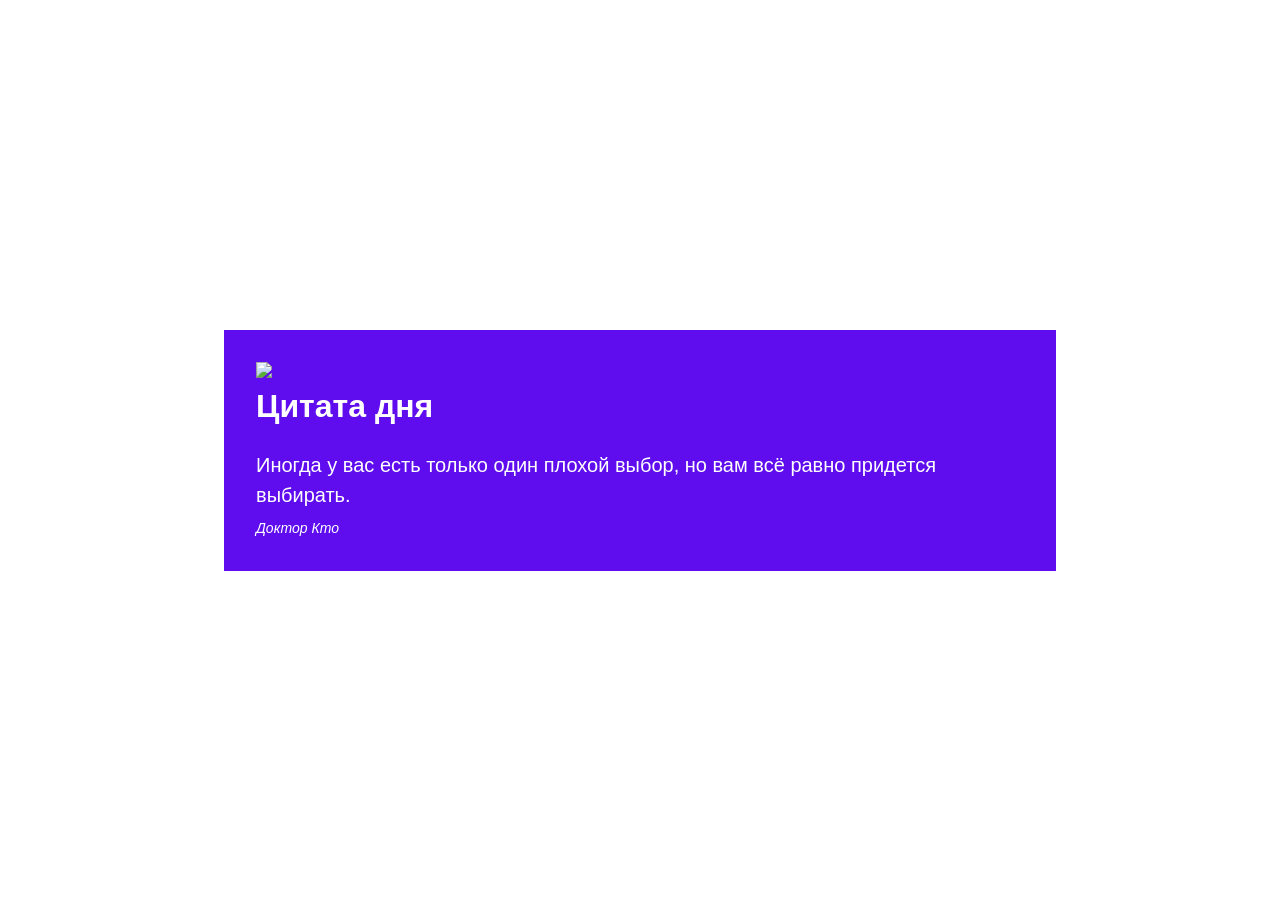
==== index.html @ b4b3b2c7 "Add files via upload" ====
<!DOCTYPE html>
<html lang="ru">
  <head>
    <meta charset="UTF-8" />
    <meta name="viewport" content="width=device-width, initial-scale=1.0" />
    <title>Проценты с изображениями и отступами</title>
    <link
      rel="stylesheet"
      href="https://code.s3.yandex.net/web-code/fonts/fonts.css"
    />
    <link rel="stylesheet" href="./styles/style.css" />
  </head>
  <body>
    <article class="article">
      <img
        class="article__image"
        src="./images/who.jpg"
        atl="Портрет Питера Капальди в роли Доктора Кто"
      />
      <blockquote class="quote">
        <h2 class="quote__title">Цитата дня</h2>
        <p class="quote__text">
          Иногда у вас есть только один плохой выбор, но вам всё равно придется
          выбирать.
        </p>
        <cite class="quote__author">Доктор Кто</cite>
      </blockquote>
    </article>
  </body>
</html>
---- styles/style.css ----
html {
  block-size: 100%;
}

body {
  display: flex;
  justify-content: center;
  align-items: center;
  min-inline-size: 360px;
  min-block-size: 100%;
  margin: 0;
  color: #fff;
  font-family: 'Open Sans', sans-serif;
  background-image: url(https://code.s3.yandex.net/web-code/images/dotted-l.svg);
}

h1,
h2,
h3,
p {
  margin: 0;
  padding: 0;
}

.article {
  inline-size: 60%;
  margin: auto;
  padding: 2em;
  background-color: #5f0dee;
}

.article__image {
  inline-size: 260px;
  border-radius: 0;
}

.quote {
  margin: 0;
}

.quote__title {
  margin-block-end: 20px;
  font-size: 32px;
  line-height: 48px;
}

.quote__text {
  margin-block-end: 8px;
  font-size: 20px;
  line-height: 30px;
}

.quote__author {
  font-size: 14px;
  line-height: 21px;
}

@media (width <= 768px) {
  .article {
    inline-size: 100%;
  }
}
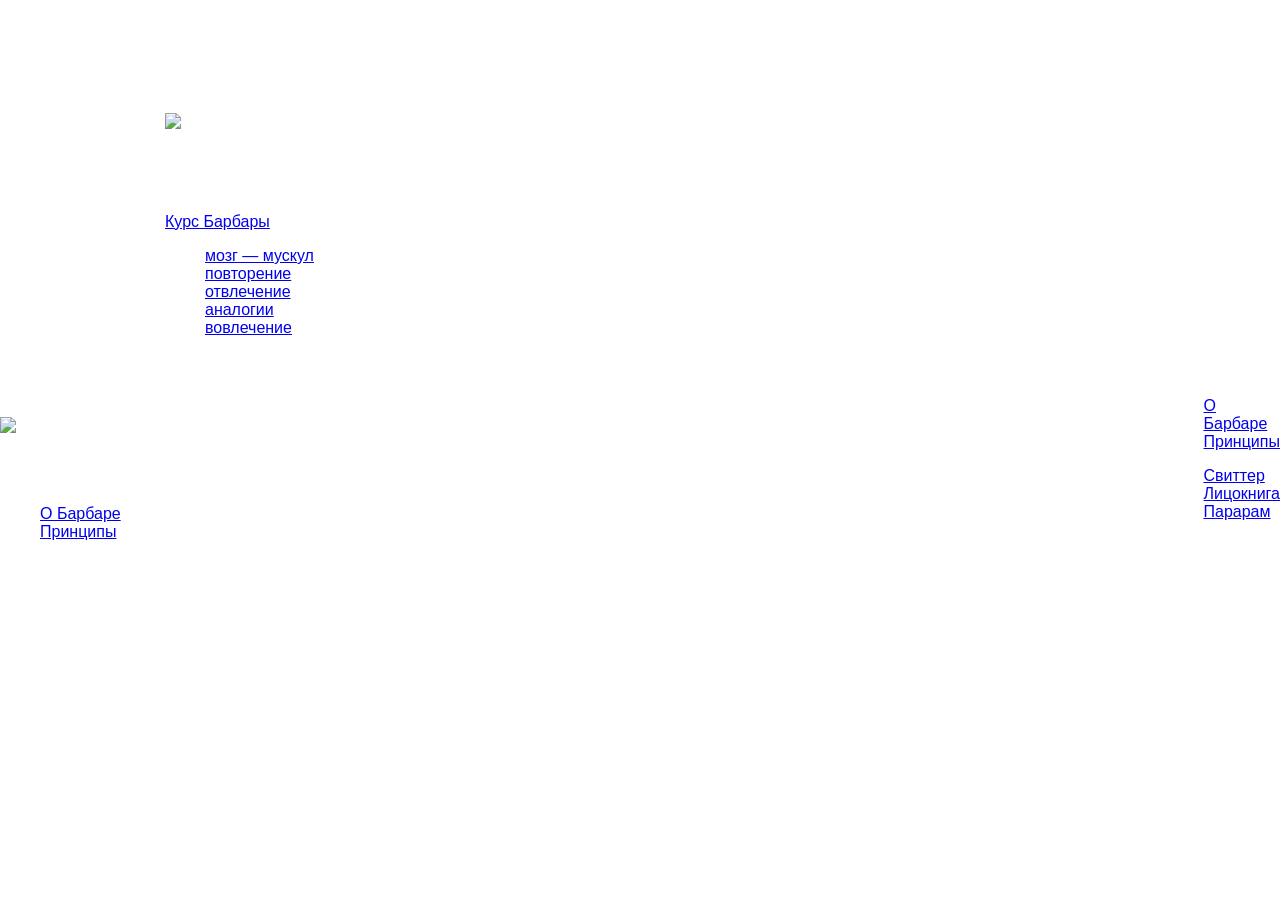
==== commit 785fceac: "Update index.html" ====
--- a/index.html
+++ b/index.html
@@ -3,7 +3,7 @@
   <head>
     <meta charset="UTF-8" />
     <meta name="viewport" content="width=device-width, initial-scale=1.0" />
-    <title>Проценты с изображениями и отступами</title>
+    <title>CSS-переменные</title>
     <link
       rel="stylesheet"
       href="https://code.s3.yandex.net/web-code/fonts/fonts.css"
@@ -11,20 +11,139 @@
     <link rel="stylesheet" href="./styles/style.css" />
   </head>
   <body>
-    <article class="article">
+    <header class="header grid-container">
+      <h1 class="header__slogan grid-item">научиться учиться</h1>
       <img
-        class="article__image"
-        src="./images/who.jpg"
-        atl="Портрет Питера Капальди в роли Доктора Кто"
+        src="./svg/logo.svg"
+        alt="Логотип, схематичное изображение робота читающего книгу"
+        class="header__logo grid-item"
       />
-      <blockquote class="quote">
-        <h2 class="quote__title">Цитата дня</h2>
-        <p class="quote__text">
-          Иногда у вас есть только один плохой выбор, но вам всё равно придется
-          выбирать.
-        </p>
-        <cite class="quote__author">Доктор Кто</cite>
-      </blockquote>
-    </article>
+      <nav class="menu grid-item">
+        <ul class="menu__list">
+          <li><a href="#hero" class="menu__link">О Барбаре</a></li>
+          <li><a href="#principles" class="menu__link">Принципы</a></li>
+        </ul>
+      </nav>
+    </header>
+    <main class="main">
+      <section id="hero" class="hero grid-container">
+        <img
+          src="./images/oakley.jpg"
+          alt="Фото Барбары Окли во время лекции"
+          class="hero__banner grid-item"
+        />
+        <div class="hero__spoiler grid-item">
+          <h2>Барбара Окли</h2>
+          <p>
+            Барбара Окли — профессор инженерии, автор научно-популярной
+            литературы и создатель массовых открытых онлайн-курсов. Заработала
+            свою репутаций образовательного инноватора благодаря сильному
+            акценту на принципы и подходы к обучению, которые в значительной
+            степени базируются на нейронауке и психологии.
+          </p>
+          <a
+            href="https://www.coursera.org/learn/learning-how-to-learn"
+            target="_blank"
+            class="button hero__link"
+            >Курс Барбары</a
+          >
+        </div>
+      </section>
+      <section class="content grid-container">
+        <aside class="navigation grid-item">
+          <nav class="navigation__menu">
+            <ul class="navigation__list grid-container">
+              <li>
+                <a href="#brain" class="button navigation__link grid-item"
+                  >мозг&nbsp;—&nbsp;мускул</a
+                >
+              </li>
+              <li>
+                <a href="#repeat" class="button navigation__link grid-item"
+                  >повторение</a
+                >
+              </li>
+              <li>
+                <a href="#abstraction" class="button navigation__link grid-item"
+                  >отвлечение</a
+                >
+              </li>
+              <li>
+                <a href="#analogue" class="button navigation__link grid-item"
+                  >аналогии</a
+                >
+              </li>
+              <li>
+                <a href="#inclusion" class="button navigation__link grid-item"
+                  >вовлечение</a
+                >
+              </li>
+            </ul>
+          </nav>
+        </aside>
+        <div id="principles" class="text grid-item">
+          <h3 id="brain">Принцип «мозг — мускул»</h3>
+          <p>
+            Окли включает в свое образовательное мышление идею «мозг — это
+            мускул», подразумевающий, что также, как и мускулы тела нуждаются в
+            регулярном тренировках с постепенныным увеличением нагрузки для
+            развития и укрепления, так и мозг требует регулярной «физической»
+            нагрузки в форме умственной деятельности и интеллектуальных вызовов.
+          </p>
+          <h3 id="repeat">Принцип важности повторения</h3>
+          <p>
+            Окли подчеркивает важность повторения в процессе обучения. Она
+            отмечает, что нейроны в мозге формируют новые связи в процессе
+            обучения новому материалу, но чтобы эти связи были устойчивыми,
+            нужно постоянно "прокачивать" их, повторно проходя материал. Это
+            принцип применяется в практике через регулярный обзор и повторение
+            учебных материалов.
+          </p>
+          <h3 id="abstraction">Принцип отвлечения</h3>
+          <p>
+            Окли утверждает, что перерывы в обучении также важны, как и само
+            обучение. Она представляет модель обучения, которая включает в себя
+            периоды активного обучения, чередующиеся с временем для отдыха и
+            "переваривания" новой информации. Этот подход поддерживается
+            исследованиями, показывающими, что встроенные перерывы в процессе
+            обучения могут улучшить долгосрочное запоминание информации.
+          </p>
+          <h3 id="analogue">Принцип использования аналогий и метафор</h3>
+          <p>
+            Окли использует аналогии и метафоры, чтобы помочь учащимся понять
+            сложные понятия или идеи. Она утверждает, что эта тактика подключает
+            уже существующие знания учащегося и использует их как "мост" для
+            понимания нового материала.
+          </p>
+          <h3 id="inclusion">Принцип активного вовлечения</h3>
+          <p>
+            Окли выступает за активное вовлечение учеников в процесс обучения.
+            Вместо пассивного приема информации она рекомендует использовать
+            методы активного обучения, такие как самостоятельное решение
+            проблем, участие в обсуждениях, проведение исследований и т.д.
+          </p>
+          <p>
+            Принципы обучения Барбары Окли отражают уважение к нейронаукам и
+            психологии обучения. Она акцентирует внимание на том, что обучение —
+            это не только процесс усвоения новой информации, но и процесс
+            активного взаимодействия мозга с этой информацией.
+          </p>
+        </div>
+      </section>
+    </main>
+    <footer class="footer grid-container">
+      <p class="footer__copyright grid-item">VЁRSTKA</p>
+      <nav class="footer__menu grid-item">
+        <ul class="footer__list">
+          <li><a href="#hero" class="footer__link">О Барбаре</a></li>
+          <li><a href="#principles" class="footer__link">Принципы</a></li>
+        </ul>
+      </nav>
+      <ul class="footer__social grid-item">
+        <li><a href="#" class="footer__link">Свиттер</a></li>
+        <li><a href="#" class="footer__link">Лицокнига</a></li>
+        <li><a href="#" class="footer__link">Парарам</a></li>
+      </ul>
+    </footer>
   </body>
 </html>
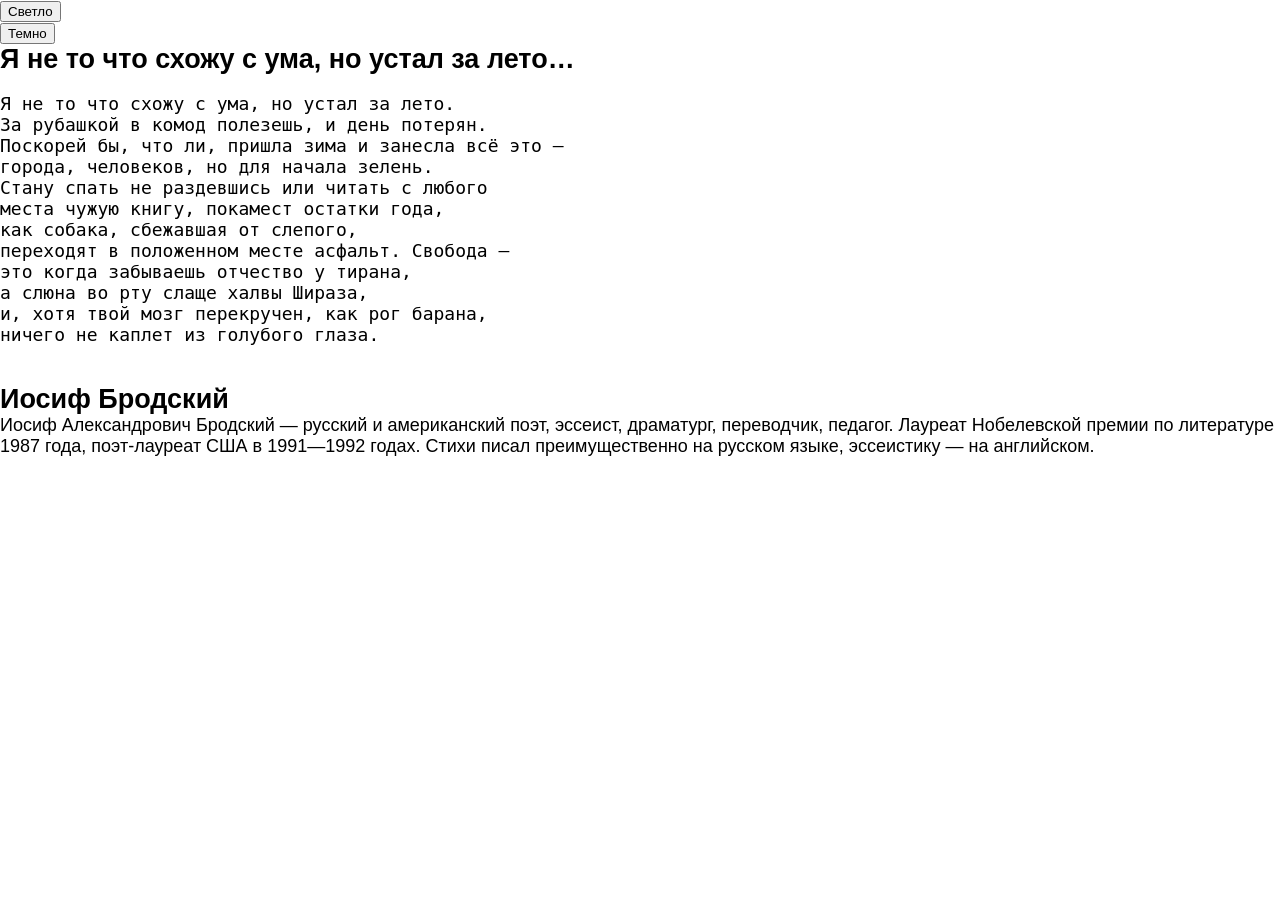
==== commit fba33ae3: "Update index.html" ====
--- a/index.html
+++ b/index.html
@@ -3,147 +3,56 @@
   <head>
     <meta charset="UTF-8" />
     <meta name="viewport" content="width=device-width, initial-scale=1.0" />
-    <title>CSS-переменные</title>
+    <title>Тёмная тема на CSS-переменных</title>
     <link
       rel="stylesheet"
       href="https://code.s3.yandex.net/web-code/fonts/fonts.css"
     />
+    <link rel="stylesheet" href="./styles/variables.css" />
     <link rel="stylesheet" href="./styles/style.css" />
+    <link rel="stylesheet" href="./styles/theme-dark.css" />
+    <script src="./scripts/theme.js"></script>
   </head>
   <body>
-    <header class="header grid-container">
-      <h1 class="header__slogan grid-item">научиться учиться</h1>
-      <img
-        src="./svg/logo.svg"
-        alt="Логотип, схематичное изображение робота читающего книгу"
-        class="header__logo grid-item"
-      />
-      <nav class="menu grid-item">
-        <ul class="menu__list">
-          <li><a href="#hero" class="menu__link">О Барбаре</a></li>
-          <li><a href="#principles" class="menu__link">Принципы</a></li>
-        </ul>
-      </nav>
-    </header>
-    <main class="main">
-      <section id="hero" class="hero grid-container">
-        <img
-          src="./images/oakley.jpg"
-          alt="Фото Барбары Окли во время лекции"
-          class="hero__banner grid-item"
-        />
-        <div class="hero__spoiler grid-item">
-          <h2>Барбара Окли</h2>
-          <p>
-            Барбара Окли — профессор инженерии, автор научно-популярной
-            литературы и создатель массовых открытых онлайн-курсов. Заработала
-            свою репутаций образовательного инноватора благодаря сильному
-            акценту на принципы и подходы к обучению, которые в значительной
-            степени базируются на нейронауке и психологии.
-          </p>
-          <a
-            href="https://www.coursera.org/learn/learning-how-to-learn"
-            target="_blank"
-            class="button hero__link"
-            >Курс Барбары</a
-          >
-        </div>
-      </section>
-      <section class="content grid-container">
-        <aside class="navigation grid-item">
-          <nav class="navigation__menu">
-            <ul class="navigation__list grid-container">
-              <li>
-                <a href="#brain" class="button navigation__link grid-item"
-                  >мозг&nbsp;—&nbsp;мускул</a
-                >
-              </li>
-              <li>
-                <a href="#repeat" class="button navigation__link grid-item"
-                  >повторение</a
-                >
-              </li>
-              <li>
-                <a href="#abstraction" class="button navigation__link grid-item"
-                  >отвлечение</a
-                >
-              </li>
-              <li>
-                <a href="#analogue" class="button navigation__link grid-item"
-                  >аналогии</a
-                >
-              </li>
-              <li>
-                <a href="#inclusion" class="button navigation__link grid-item"
-                  >вовлечение</a
-                >
-              </li>
-            </ul>
-          </nav>
-        </aside>
-        <div id="principles" class="text grid-item">
-          <h3 id="brain">Принцип «мозг — мускул»</h3>
-          <p>
-            Окли включает в свое образовательное мышление идею «мозг — это
-            мускул», подразумевающий, что также, как и мускулы тела нуждаются в
-            регулярном тренировках с постепенныным увеличением нагрузки для
-            развития и укрепления, так и мозг требует регулярной «физической»
-            нагрузки в форме умственной деятельности и интеллектуальных вызовов.
-          </p>
-          <h3 id="repeat">Принцип важности повторения</h3>
-          <p>
-            Окли подчеркивает важность повторения в процессе обучения. Она
-            отмечает, что нейроны в мозге формируют новые связи в процессе
-            обучения новому материалу, но чтобы эти связи были устойчивыми,
-            нужно постоянно "прокачивать" их, повторно проходя материал. Это
-            принцип применяется в практике через регулярный обзор и повторение
-            учебных материалов.
-          </p>
-          <h3 id="abstraction">Принцип отвлечения</h3>
-          <p>
-            Окли утверждает, что перерывы в обучении также важны, как и само
-            обучение. Она представляет модель обучения, которая включает в себя
-            периоды активного обучения, чередующиеся с временем для отдыха и
-            "переваривания" новой информации. Этот подход поддерживается
-            исследованиями, показывающими, что встроенные перерывы в процессе
-            обучения могут улучшить долгосрочное запоминание информации.
-          </p>
-          <h3 id="analogue">Принцип использования аналогий и метафор</h3>
-          <p>
-            Окли использует аналогии и метафоры, чтобы помочь учащимся понять
-            сложные понятия или идеи. Она утверждает, что эта тактика подключает
-            уже существующие знания учащегося и использует их как "мост" для
-            понимания нового материала.
-          </p>
-          <h3 id="inclusion">Принцип активного вовлечения</h3>
-          <p>
-            Окли выступает за активное вовлечение учеников в процесс обучения.
-            Вместо пассивного приема информации она рекомендует использовать
-            методы активного обучения, такие как самостоятельное решение
-            проблем, участие в обсуждениях, проведение исследований и т.д.
-          </p>
-          <p>
-            Принципы обучения Барбары Окли отражают уважение к нейронаукам и
-            психологии обучения. Она акцентирует внимание на том, что обучение —
-            это не только процесс усвоения новой информации, но и процесс
-            активного взаимодействия мозга с этой информацией.
-          </p>
-        </div>
-      </section>
-    </main>
-    <footer class="footer grid-container">
-      <p class="footer__copyright grid-item">VЁRSTKA</p>
-      <nav class="footer__menu grid-item">
-        <ul class="footer__list">
-          <li><a href="#hero" class="footer__link">О Барбаре</a></li>
-          <li><a href="#principles" class="footer__link">Принципы</a></li>
-        </ul>
-      </nav>
-      <ul class="footer__social grid-item">
-        <li><a href="#" class="footer__link">Свиттер</a></li>
-        <li><a href="#" class="footer__link">Лицокнига</a></li>
-        <li><a href="#" class="footer__link">Парарам</a></li>
+    <nav class="theme-controller">
+      <ul class="theme-controller__list">
+        <li>
+          <button class="theme-button theme-button_theme_light">Светло</button>
+        </li>
+        <li>
+          <button class="theme-button theme-button_theme_dark">Темно</button>
+        </li>
       </ul>
-    </footer>
+    </nav>
+    <article class="article">
+      <h2 class="article__title">Я не то что схожу с ума, но устал за лето…</h2>
+      <pre>
+Я не то что схожу с ума, но устал за лето.
+За рубашкой в комод полезешь, и день потерян.
+Поскорей бы, что ли, пришла зима и занесла всё это —
+города, человеков, но для начала зелень.
+Стану спать не раздевшись или читать с любого
+места чужую книгу, покамест остатки года,
+как собака, сбежавшая от слепого,
+переходят в положенном месте асфальт. Свобода —
+это когда забываешь отчество у тирана,
+а слюна во рту слаще халвы Шираза,
+и, хотя твой мозг перекручен, как рог барана,
+ничего не каплет из голубого глаза.
+    </pre
+      >
+    </article>
+    <article class="author-card">
+      <img src="./images/brodsky.jpg" alt="" class="author-card__image" />
+      <div class="author-card__description">
+        <h2 class="author-card__title">Иосиф Бродский</h2>
+        <p class="author-card__text">
+          Иосиф Александрович Бродский — русский и американский поэт, эссеист,
+          драматург, переводчик, педагог. Лауреат Нобелевской премии по
+          литературе 1987 года, поэт-лауреат США в 1991—1992 годах. Стихи писал
+          преимущественно на русском языке, эссеистику — на английском.
+        </p>
+      </div>
+    </article>
   </body>
 </html>
--- a/styles/style.css
+++ b/styles/style.css
@@ -1,62 +1,216 @@
+:root {
+  --column-count: 12;
+  --column-size: 1fr;
+  --item-span: 1;
+}
+
 html {
-  block-size: 100%;
+  scroll-behavior: smooth;
+}
+
+*,
+*::before,
+*::after {
+  box-sizing: border-box;
 }
 
 body {
-  display: flex;
-  justify-content: center;
-  align-items: center;
-  min-inline-size: 360px;
-  min-block-size: 100%;
+  min-inline-size: 1000px;
+  min-block-size: 100dvb;
   margin: 0;
-  color: #fff;
   font-family: 'Open Sans', sans-serif;
-  background-image: url(https://code.s3.yandex.net/web-code/images/dotted-l.svg);
+  font-size: 18px;
 }
 
 h1,
 h2,
 h3,
-p {
+p,
+ul,
+li {
   margin: 0;
   padding: 0;
 }
 
-.article {
-  inline-size: 60%;
-  margin: auto;
-  padding: 2em;
+a {
+  color: inherit;
+  text-decoration: none;
+}
+
+img {
+  display: block;
+  max-inline-size: 100%;
+}
+
+a:hover {
+  text-decoration: underline;
+}
+
+ul {
+  list-style: none;
+}
+
+.grid-container {
+  display: grid;
+  grid-template-columns: repeat(var(--column-count), var(--column-size));
+}
+
+.grid-item {
+  grid-column: span var(--item-span);
+}
+
+.header {
+  align-items: center;
+  padding: 20px;
+  color: #fff;
   background-color: #5f0dee;
 }
 
-.article__image {
-  inline-size: 260px;
-  border-radius: 0;
-}
-
-.quote {
-  margin: 0;
-}
-
-.quote__title {
-  margin-block-end: 20px;
-  font-size: 32px;
-  line-height: 48px;
-}
-
-.quote__text {
-  margin-block-end: 8px;
-  font-size: 20px;
-  line-height: 30px;
-}
-
-.quote__author {
+.header__slogan {
+  --item-span: 5;
+  font-weight: bold;
+  font-size: 18px;
+}
+
+.header__logo {
+  --item-span: 2;
+  justify-self: center;
+  inline-size: 25%;
+  object-fit: cover;
+}
+
+.menu {
+  --item-span: 5;
+  justify-self: end;
+}
+
+.menu__list {
+  display: flex;
+  gap: 20px;
+  list-style: none;
+}
+
+.hero {
+  background-color: #ffc802;
+  aspect-ratio: 16 / 7;
+}
+
+.hero__banner {
+  --item-span: 8;
+  inline-size: 100%;
+  block-size: 100%;
+  object-fit: cover;
+  object-position: center;
+}
+
+.hero__spoiler {
+  --item-span: 4;
+  padding: 20px;
+}
+
+.hero__spoiler h2 {
+  margin-block-end: 1em;
+  font-weight: 800;
+  font-size: 38px;
+  text-transform: uppercase;
+}
+
+.hero__spoiler p {
+  margin-block-end: 1.5em;
+}
+
+.button {
+  display: block;
+  inline-size: fit-content;
+  border: 1px solid #000;
+  padding-inline: 65px;
+  padding-block: 10px;
+  color: #fff;
+  font-family: inherit;
+  font-weight: 800;
+  font-size: inherit;
+  text-transform: uppercase;
+  background-color: #5f0dee;
+}
+
+.button:hover {
+  box-shadow: inset 0 0 0 100px rgb(0 0 0 / 0.15);
+  text-decoration: none;
+  cursor: pointer;
+}
+
+.content {
+  min-block-size: 800px;
+  background-color: #ffc802;
+}
+
+.navigation {
+  --item-span: 3;
+  padding: 10px;
+}
+
+.navigation__menu {
+  position: sticky;
+  inset-block-start: 0;
+  inset-inline-end: 0;
+}
+
+.navigation__list {
+  --column-count: auto-fit;
+  --column-size: minmax(150px, 1fr);
+  gap: 5px;
+}
+
+.navigation__link {
+  inline-size: 100%;
+  padding-inline: 1em;
+  padding-block: 0.5em;
   font-size: 14px;
-  line-height: 21px;
-}
-
-@media (width <= 768px) {
-  .article {
-    inline-size: 100%;
-  }
-}
+  text-align: center;
+}
+
+.text {
+  --item-span: 9;
+  padding: 20px;
+  background-color: #fff;
+}
+
+.text h3 {
+  margin-block-start: 1em;
+  font-size: 31px;
+  text-transform: uppercase;
+}
+
+.text h3:first-of-type {
+  margin-block-start: 0;
+}
+
+.text p:not(:last-child) {
+  margin-block-end: 1em;
+}
+
+.footer {
+  align-items: center;
+  min-block-size: 80px;
+  padding: 20px;
+  color: #fff;
+  background-color: #5f0dee;
+}
+
+.footer ul {
+  display: flex;
+  gap: 20px;
+}
+
+.footer__copyright {
+  --item-span: 3;
+}
+
+.footer__menu {
+  --item-span: 5;
+}
+
+.footer__social {
+  --item-span: 4;
+  justify-self: end;
+}
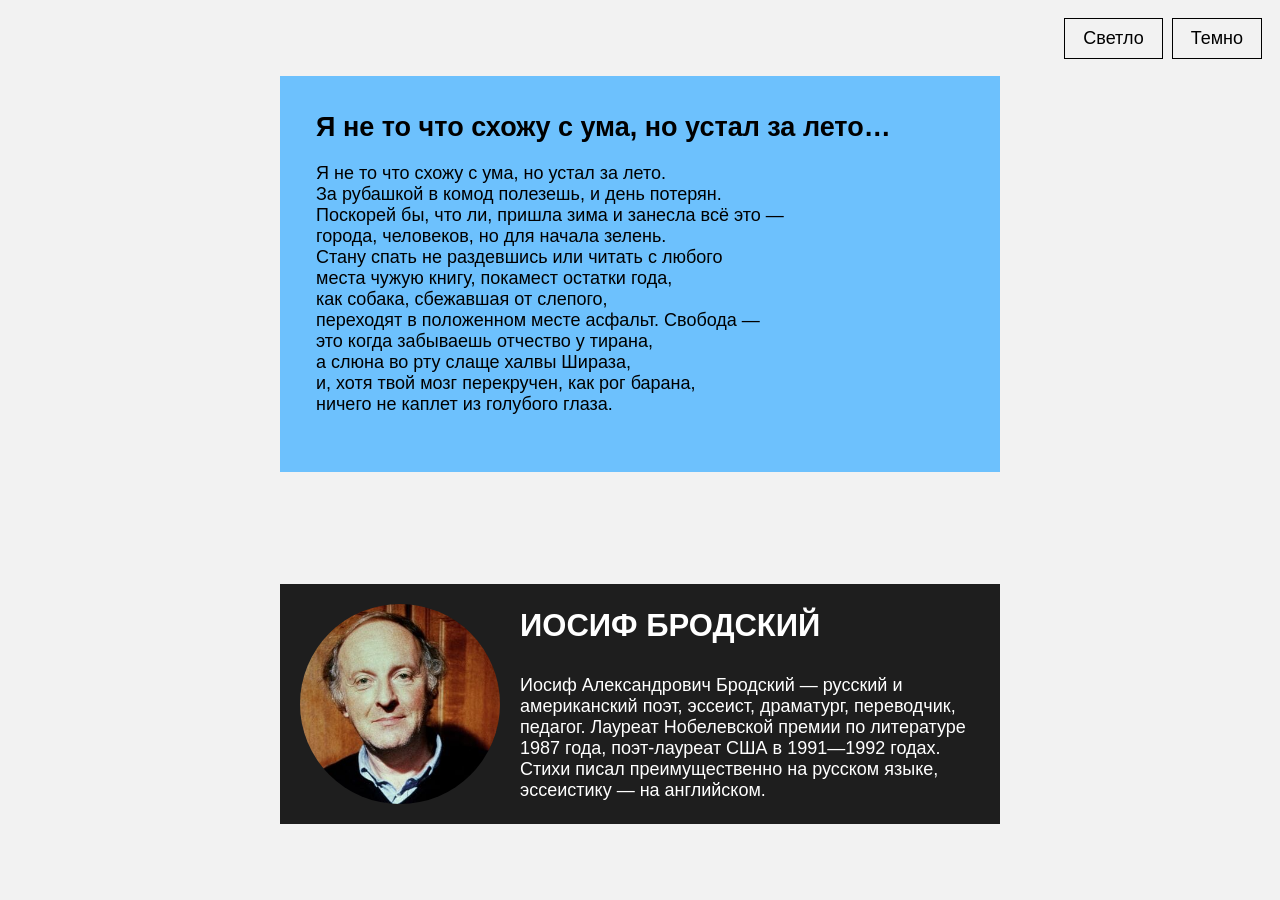
==== commit 0b709d53: "Add files via upload" ====
--- a/index.html
+++ b/index.html
@@ -55,4 +55,4 @@
       </div>
     </article>
   </body>
-</html>
+</html>
--- a/styles/variables.css
+++ b/styles/variables.css
@@ -0,0 +1,11 @@
+:root {
+  --main-font-family: 'Open Sans';
+  --main-text-size: clamp(0.875rem, 0.7679rem + 0.4762vw, 1.125rem);
+  --bg-color: #f2f2f2;
+  --text-color: #000;
+  --article-bg-color: #6dc1fd;
+  --author-bg-color: #1e1e1e;
+  --author-text-color: #fff;
+  --h2-font-size: clamp(1.875rem, 1.6607rem + 0.9524vw, 2.375rem);
+  --h3-font-size: clamp(1.5rem, 1.3125rem + 0.8333vw, 1.9375rem);
+}
--- a/styles/style.css
+++ b/styles/style.css
@@ -1,13 +1,3 @@
-:root {
-  --column-count: 12;
-  --column-size: 1fr;
-  --item-span: 1;
-}
-
-html {
-  scroll-behavior: smooth;
-}
-
 *,
 *::before,
 *::after {
@@ -15,202 +5,110 @@
 }
 
 body {
-  min-inline-size: 1000px;
+  display: grid;
+  gap: 40px;
   min-block-size: 100dvb;
   margin: 0;
-  font-family: 'Open Sans', sans-serif;
-  font-size: 18px;
+  padding: 40px;
+  color: var(--text-color);
+  font-family: var(--main-font-family), sans-serif;
+  font-size: var(--main-text-size, 18px);
+  background-color: var(--bg-color);
 }
 
 h1,
 h2,
 h3,
 p,
-ul,
-li {
+pre {
   margin: 0;
   padding: 0;
 }
 
-a {
-  color: inherit;
-  text-decoration: none;
+pre {
+  font-family: inherit;
+  font-size: inherit;
 }
 
-img {
-  display: block;
-  max-inline-size: 100%;
+.theme-controller {
+  position: fixed;
+  inset-block-start: 1em;
+  inset-inline-end: 1em;
 }
 
-a:hover {
-  text-decoration: underline;
-}
-
-ul {
+.theme-controller__list {
+  display: flex;
+  gap: 0.5em;
+  margin: 0;
+  padding: 0;
   list-style: none;
 }
 
-.grid-container {
-  display: grid;
-  grid-template-columns: repeat(var(--column-count), var(--column-size));
+.theme-button {
+  border: 1px solid currentColor;
+  padding: 0.5em 1em;
+  color: currentColor;
+  font-family: inherit;
+  font-size: inherit;
+  background-color: var(--bg-color);
+  cursor: pointer;
 }
 
-.grid-item {
-  grid-column: span var(--item-span);
+.theme-button:hover {
+  color: var(--bg-color);
+  background-color: var(--text-color);
 }
 
-.header {
-  align-items: center;
-  padding: 20px;
-  color: #fff;
-  background-color: #5f0dee;
+.theme-button:disabled {
+  opacity: 0.5;
+  pointer-events: none;
 }
 
-.header__slogan {
-  --item-span: 5;
-  font-weight: bold;
-  font-size: 18px;
+.article {
+  inline-size: 60%;
+  margin: auto;
+  padding: 2em;
+  background-color: var(--article-bg-color);
 }
 
-.header__logo {
-  --item-span: 2;
-  justify-self: center;
-  inline-size: 25%;
-  object-fit: cover;
+.article__title {
+  margin-block-end: 20px;
 }
 
-.menu {
-  --item-span: 5;
-  justify-self: end;
+.author-card {
+  display: flex;
+  flex-wrap: wrap;
+  align-items: center;
+  gap: 20px;
+  inline-size: 60%;
+  margin: auto;
+  padding: 20px;
+  color: var(--author-text-color);
+  background-color: var(--author-bg-color);
 }
 
-.menu__list {
-  display: flex;
-  gap: 20px;
-  list-style: none;
-}
-
-.hero {
-  background-color: #ffc802;
-  aspect-ratio: 16 / 7;
-}
-
-.hero__banner {
-  --item-span: 8;
-  inline-size: 100%;
-  block-size: 100%;
+.author-card__image {
+  inline-size: 200px;
+  block-size: 200px;
+  border-radius: 50%;
   object-fit: cover;
   object-position: center;
 }
 
-.hero__spoiler {
-  --item-span: 4;
-  padding: 20px;
+.author-card__description {
+  flex-grow: 1;
+  flex-basis: 400px;
 }
 
-.hero__spoiler h2 {
-  margin-block-end: 1em;
-  font-weight: 800;
-  font-size: 38px;
-  text-transform: uppercase;
-}
-
-.hero__spoiler p {
-  margin-block-end: 1.5em;
-}
-
-.button {
-  display: block;
-  inline-size: fit-content;
-  border: 1px solid #000;
-  padding-inline: 65px;
-  padding-block: 10px;
-  color: #fff;
-  font-family: inherit;
-  font-weight: 800;
-  font-size: inherit;
-  text-transform: uppercase;
-  background-color: #5f0dee;
-}
-
-.button:hover {
-  box-shadow: inset 0 0 0 100px rgb(0 0 0 / 0.15);
-  text-decoration: none;
-  cursor: pointer;
-}
-
-.content {
-  min-block-size: 800px;
-  background-color: #ffc802;
-}
-
-.navigation {
-  --item-span: 3;
-  padding: 10px;
-}
-
-.navigation__menu {
-  position: sticky;
-  inset-block-start: 0;
-  inset-inline-end: 0;
-}
-
-.navigation__list {
-  --column-count: auto-fit;
-  --column-size: minmax(150px, 1fr);
-  gap: 5px;
-}
-
-.navigation__link {
-  inline-size: 100%;
-  padding-inline: 1em;
-  padding-block: 0.5em;
-  font-size: 14px;
-  text-align: center;
-}
-
-.text {
-  --item-span: 9;
-  padding: 20px;
-  background-color: #fff;
-}
-
-.text h3 {
-  margin-block-start: 1em;
+.author-card__title {
+  margin-block-end: 31px;
   font-size: 31px;
   text-transform: uppercase;
 }
 
-.text h3:first-of-type {
-  margin-block-start: 0;
-}
-
-.text p:not(:last-child) {
-  margin-block-end: 1em;
-}
-
-.footer {
-  align-items: center;
-  min-block-size: 80px;
-  padding: 20px;
-  color: #fff;
-  background-color: #5f0dee;
-}
-
-.footer ul {
-  display: flex;
-  gap: 20px;
-}
-
-.footer__copyright {
-  --item-span: 3;
-}
-
-.footer__menu {
-  --item-span: 5;
-}
-
-.footer__social {
-  --item-span: 4;
-  justify-self: end;
-}
+@media (width <= 768px) {
+  .article,
+  .author-card {
+    inline-size: 95%;
+  }
+}
--- a/styles/theme-dark.css
+++ b/styles/theme-dark.css
@@ -0,0 +1 @@
+/* Переопределите переменные для тёмной темы */
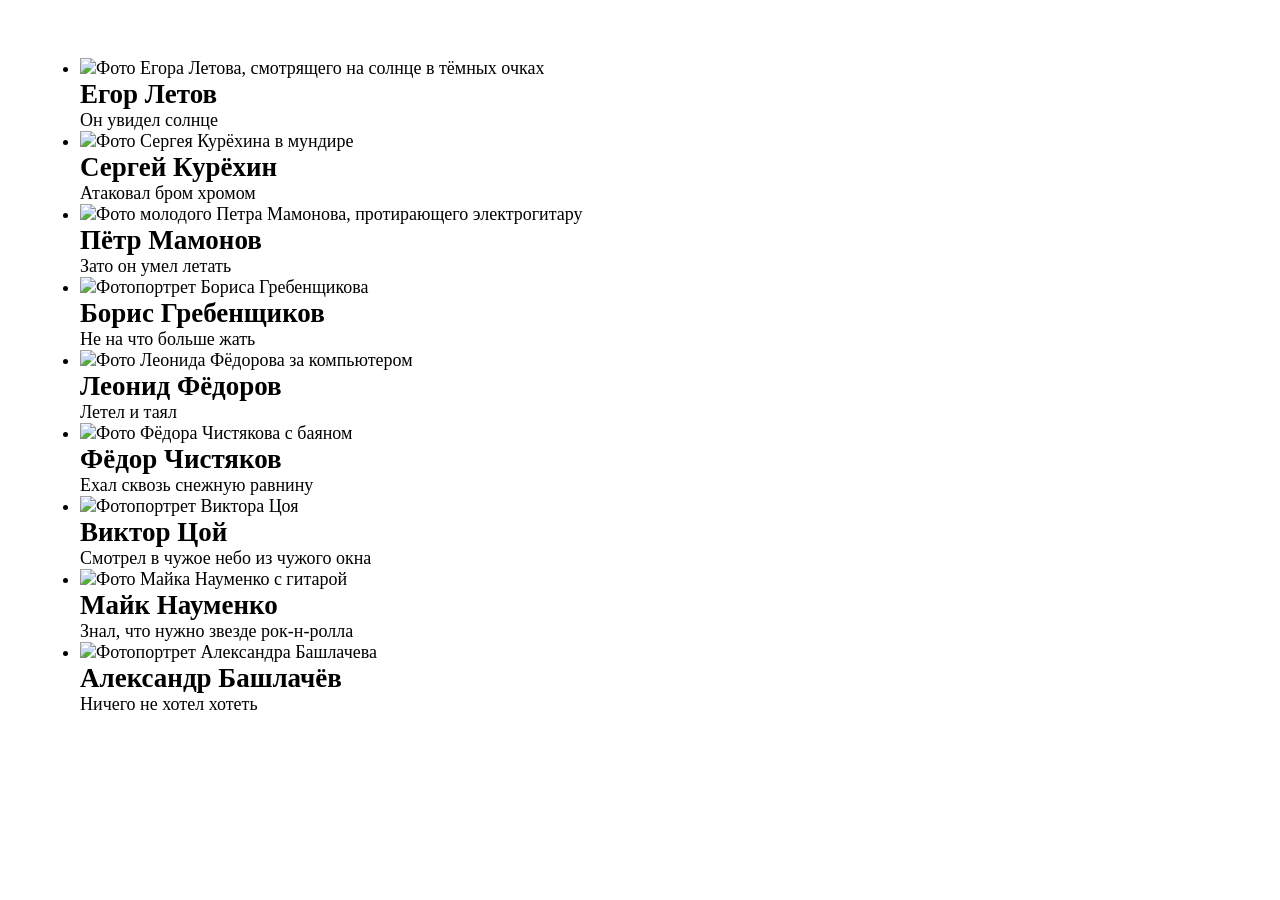
==== commit 6093d393: "Update index.html" ====
--- a/index.html
+++ b/index.html
@@ -3,56 +3,132 @@
   <head>
     <meta charset="UTF-8" />
     <meta name="viewport" content="width=device-width, initial-scale=1.0" />
-    <title>Тёмная тема на CSS-переменных</title>
+    <title>Адаптивный лэйаут без @media</title>
     <link
       rel="stylesheet"
       href="https://code.s3.yandex.net/web-code/fonts/fonts.css"
     />
-    <link rel="stylesheet" href="./styles/variables.css" />
     <link rel="stylesheet" href="./styles/style.css" />
-    <link rel="stylesheet" href="./styles/theme-dark.css" />
-    <script src="./scripts/theme.js"></script>
   </head>
   <body>
-    <nav class="theme-controller">
-      <ul class="theme-controller__list">
-        <li>
-          <button class="theme-button theme-button_theme_light">Светло</button>
-        </li>
-        <li>
-          <button class="theme-button theme-button_theme_dark">Темно</button>
-        </li>
-      </ul>
-    </nav>
-    <article class="article">
-      <h2 class="article__title">Я не то что схожу с ума, но устал за лето…</h2>
-      <pre>
-Я не то что схожу с ума, но устал за лето.
-За рубашкой в комод полезешь, и день потерян.
-Поскорей бы, что ли, пришла зима и занесла всё это —
-города, человеков, но для начала зелень.
-Стану спать не раздевшись или читать с любого
-места чужую книгу, покамест остатки года,
-как собака, сбежавшая от слепого,
-переходят в положенном месте асфальт. Свобода —
-это когда забываешь отчество у тирана,
-а слюна во рту слаще халвы Шираза,
-и, хотя твой мозг перекручен, как рог барана,
-ничего не каплет из голубого глаза.
-    </pre
-      >
-    </article>
-    <article class="author-card">
-      <img src="./images/brodsky.jpg" alt="" class="author-card__image" />
-      <div class="author-card__description">
-        <h2 class="author-card__title">Иосиф Бродский</h2>
-        <p class="author-card__text">
-          Иосиф Александрович Бродский — русский и американский поэт, эссеист,
-          драматург, переводчик, педагог. Лауреат Нобелевской премии по
-          литературе 1987 года, поэт-лауреат США в 1991—1992 годах. Стихи писал
-          преимущественно на русском языке, эссеистику — на английском.
-        </p>
-      </div>
-    </article>
+    <ul class="cards-list">
+      <li class="cards-list__item">
+        <article class="card">
+          <img
+            src="./images/egor.jpg"
+            alt="Фото Егора Летова, смотрящего на солнце в тёмных очках"
+            class="card__image"
+          />
+          <div class="card__description">
+            <h2 class="card__title">Егор Летов</h2>
+            <p class="card__paragraph">Он увидел солнце</p>
+          </div>
+        </article>
+      </li>
+      <li class="cards-list__item">
+        <article class="card">
+          <img
+            src="./images/sergeykurehin.jpg"
+            alt="Фото Сергея Курёхина в мундире"
+            class="card__image"
+          />
+          <div class="card__description">
+            <h2 class="card__title">Сергей Курёхин</h2>
+            <p class="card__paragraph">Атаковал бром хромом</p>
+          </div>
+        </article>
+      </li>
+      <li class="cards-list__item">
+        <article class="card">
+          <img
+            src="./images/mamonov.jpg"
+            alt="Фото молодого Петра Мамонова, протирающего электрогитару"
+            class="card__image"
+          />
+          <div class="card__description">
+            <h2 class="card__title">Пётр Мамонов</h2>
+            <p class="card__paragraph">Зато он умел летать</p>
+          </div>
+        </article>
+      </li>
+      <li class="cards-list__item">
+        <article class="card">
+          <img
+            src="./images/bg.jpg"
+            alt="Фотопортрет Бориса Гребенщикова"
+            class="card__image"
+          />
+          <div class="card__description">
+            <h2 class="card__title">Борис Гребенщиков</h2>
+            <p class="card__paragraph">Не на что больше жать</p>
+          </div>
+        </article>
+      </li>
+      <li class="cards-list__item">
+        <article class="card">
+          <img
+            src="./images/fedorov.jpg"
+            alt="Фото Леонида Фёдорова за компьютером"
+            class="card__image"
+          />
+          <div class="card__description">
+            <h2 class="card__title">Леонид Фёдоров</h2>
+            <p class="card__paragraph">Летел и таял</p>
+          </div>
+        </article>
+      </li>
+      <li class="cards-list__item">
+        <article class="card">
+          <img
+            src="./images/chistyakov.jpg"
+            alt="Фото Фёдора Чистякова с баяном"
+            class="card__image"
+          />
+          <div class="card__description">
+            <h2 class="card__title">Фёдор Чистяков</h2>
+            <p class="card__paragraph">Ехал сквозь снежную равнину</p>
+          </div>
+        </article>
+      </li>
+      <li class="cards-list__item">
+        <article class="card">
+          <img
+            src="./images/tsoy.jpg"
+            alt="Фотопортрет Виктора Цоя"
+            class="card__image"
+          />
+          <div class="card__description">
+            <h2 class="card__title">Виктор Цой</h2>
+            <p class="card__paragraph">Смотрел в чужое небо из чужого окна</p>
+          </div>
+        </article>
+      </li>
+      <li class="cards-list__item">
+        <article class="card">
+          <img
+            src="./images/naumenko.jpg"
+            alt="Фото Майка Науменко с гитарой"
+            class="card__image"
+          />
+          <div class="card__description">
+            <h2 class="card__title">Майк Науменко</h2>
+            <p class="card__paragraph">Знал, что нужно звезде рок-н-ролла</p>
+          </div>
+        </article>
+      </li>
+      <li class="cards-list__item">
+        <article class="card">
+          <img
+            src="./images/sashbash.jpg"
+            alt="Фотопортрет Александра Башлачева"
+            class="card__image"
+          />
+          <div class="card__description">
+            <h2 class="card__title">Александр Башлачёв</h2>
+            <p class="card__paragraph">Ничего не хотел хотеть</p>
+          </div>
+        </article>
+      </li>
+    </ul>
   </body>
-</html>+</html>
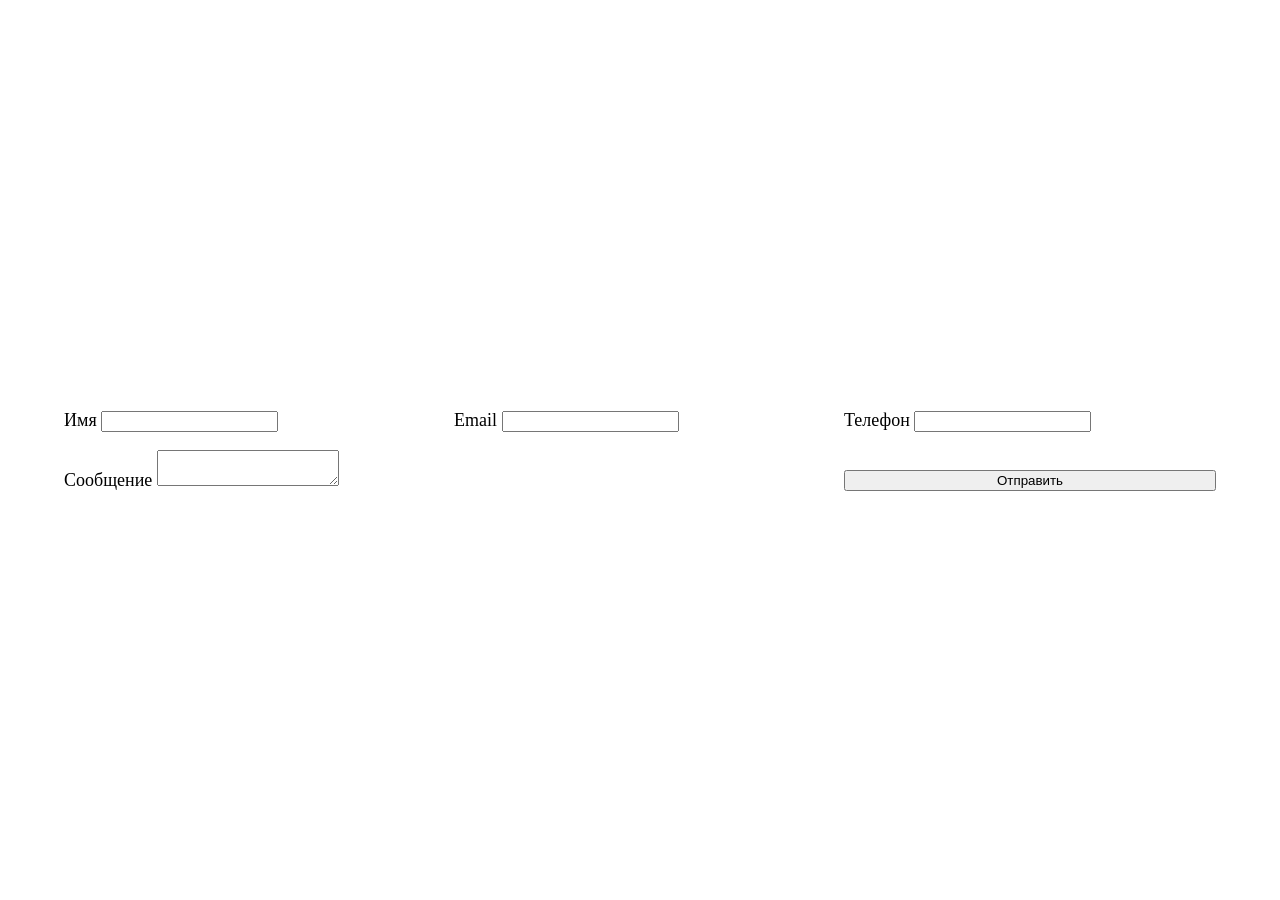
==== commit 16538e2f: "Update index.html" ====
--- a/index.html
+++ b/index.html
@@ -3,132 +3,35 @@
   <head>
     <meta charset="UTF-8" />
     <meta name="viewport" content="width=device-width, initial-scale=1.0" />
-    <title>Адаптивный лэйаут без @media</title>
+    <title>Медиазапросы</title>
     <link
       rel="stylesheet"
       href="https://code.s3.yandex.net/web-code/fonts/fonts.css"
     />
+    <link rel="stylesheet" href="./styles/variables.css" />
+    <link rel="stylesheet" href="./styles/form-defaults.css" />
     <link rel="stylesheet" href="./styles/style.css" />
   </head>
   <body>
-    <ul class="cards-list">
-      <li class="cards-list__item">
-        <article class="card">
-          <img
-            src="./images/egor.jpg"
-            alt="Фото Егора Летова, смотрящего на солнце в тёмных очках"
-            class="card__image"
-          />
-          <div class="card__description">
-            <h2 class="card__title">Егор Летов</h2>
-            <p class="card__paragraph">Он увидел солнце</p>
-          </div>
-        </article>
-      </li>
-      <li class="cards-list__item">
-        <article class="card">
-          <img
-            src="./images/sergeykurehin.jpg"
-            alt="Фото Сергея Курёхина в мундире"
-            class="card__image"
-          />
-          <div class="card__description">
-            <h2 class="card__title">Сергей Курёхин</h2>
-            <p class="card__paragraph">Атаковал бром хромом</p>
-          </div>
-        </article>
-      </li>
-      <li class="cards-list__item">
-        <article class="card">
-          <img
-            src="./images/mamonov.jpg"
-            alt="Фото молодого Петра Мамонова, протирающего электрогитару"
-            class="card__image"
-          />
-          <div class="card__description">
-            <h2 class="card__title">Пётр Мамонов</h2>
-            <p class="card__paragraph">Зато он умел летать</p>
-          </div>
-        </article>
-      </li>
-      <li class="cards-list__item">
-        <article class="card">
-          <img
-            src="./images/bg.jpg"
-            alt="Фотопортрет Бориса Гребенщикова"
-            class="card__image"
-          />
-          <div class="card__description">
-            <h2 class="card__title">Борис Гребенщиков</h2>
-            <p class="card__paragraph">Не на что больше жать</p>
-          </div>
-        </article>
-      </li>
-      <li class="cards-list__item">
-        <article class="card">
-          <img
-            src="./images/fedorov.jpg"
-            alt="Фото Леонида Фёдорова за компьютером"
-            class="card__image"
-          />
-          <div class="card__description">
-            <h2 class="card__title">Леонид Фёдоров</h2>
-            <p class="card__paragraph">Летел и таял</p>
-          </div>
-        </article>
-      </li>
-      <li class="cards-list__item">
-        <article class="card">
-          <img
-            src="./images/chistyakov.jpg"
-            alt="Фото Фёдора Чистякова с баяном"
-            class="card__image"
-          />
-          <div class="card__description">
-            <h2 class="card__title">Фёдор Чистяков</h2>
-            <p class="card__paragraph">Ехал сквозь снежную равнину</p>
-          </div>
-        </article>
-      </li>
-      <li class="cards-list__item">
-        <article class="card">
-          <img
-            src="./images/tsoy.jpg"
-            alt="Фотопортрет Виктора Цоя"
-            class="card__image"
-          />
-          <div class="card__description">
-            <h2 class="card__title">Виктор Цой</h2>
-            <p class="card__paragraph">Смотрел в чужое небо из чужого окна</p>
-          </div>
-        </article>
-      </li>
-      <li class="cards-list__item">
-        <article class="card">
-          <img
-            src="./images/naumenko.jpg"
-            alt="Фото Майка Науменко с гитарой"
-            class="card__image"
-          />
-          <div class="card__description">
-            <h2 class="card__title">Майк Науменко</h2>
-            <p class="card__paragraph">Знал, что нужно звезде рок-н-ролла</p>
-          </div>
-        </article>
-      </li>
-      <li class="cards-list__item">
-        <article class="card">
-          <img
-            src="./images/sashbash.jpg"
-            alt="Фотопортрет Александра Башлачева"
-            class="card__image"
-          />
-          <div class="card__description">
-            <h2 class="card__title">Александр Башлачёв</h2>
-            <p class="card__paragraph">Ничего не хотел хотеть</p>
-          </div>
-        </article>
-      </li>
-    </ul>
+    <form class="form">
+      <label class="input-component input-component_type_text">
+        <span>Имя</span>
+        <input type="text" name="name" />
+      </label>
+      <label class="input-component input-component_type_email">
+        <span>Email</span>
+        <input type="email" id="email" name="email" />
+      </label>
+      <label class="input-component input-component_type_tel">
+        <span>Телефон</span>
+        <input type="tel" name="phone" />
+      </label>
+      <label class="input-component input-component_type_textarea">
+        <span>Сообщение</span>
+        <textarea name="message"></textarea>
+      </label>
+      <button class="form-submit-button" type="submit">Отправить</button>
+    </form>
+    <script src="./scripts/script.js"></script>
   </body>
 </html>
--- a/styles/style.css
+++ b/styles/style.css
@@ -6,109 +6,108 @@
 
 body {
   display: grid;
-  gap: 40px;
+  place-items: center;
   min-block-size: 100dvb;
   margin: 0;
-  padding: 40px;
-  color: var(--text-color);
   font-family: var(--main-font-family), sans-serif;
   font-size: var(--main-text-size, 18px);
-  background-color: var(--bg-color);
+  background-color: var(--white);
+  background-image: var(--bg-pattern);
 }
 
 h1,
 h2,
 h3,
-p,
-pre {
+p {
   margin: 0;
   padding: 0;
 }
 
-pre {
-  font-family: inherit;
-  font-size: inherit;
-}
-
-.theme-controller {
-  position: fixed;
-  inset-block-start: 1em;
-  inset-inline-end: 1em;
-}
-
-.theme-controller__list {
-  display: flex;
-  gap: 0.5em;
-  margin: 0;
+ul {
   padding: 0;
   list-style: none;
 }
 
-.theme-button {
-  border: 1px solid currentColor;
-  padding: 0.5em 1em;
-  color: currentColor;
-  font-family: inherit;
-  font-size: inherit;
-  background-color: var(--bg-color);
-  cursor: pointer;
+a {
+  color: inherit;
+  text-decoration: none;
 }
 
-.theme-button:hover {
-  color: var(--bg-color);
-  background-color: var(--text-color);
+h1 {
+  border-radius: 4px;
+  padding: 0.5em 1em;
+  color: var(--white, #fff);
+  font-weight: 800;
+  font-size: var(--h1-font-size, 45px);
+  text-transform: uppercase;
+  background-color: rgb(0 0 0 / 0.8);
 }
 
-.theme-button:disabled {
-  opacity: 0.5;
-  pointer-events: none;
-}
-
-.article {
-  inline-size: 60%;
-  margin: auto;
-  padding: 2em;
-  background-color: var(--article-bg-color);
-}
-
-.article__title {
-  margin-block-end: 20px;
-}
-
-.author-card {
-  display: flex;
-  flex-wrap: wrap;
-  align-items: center;
-  gap: 20px;
-  inline-size: 60%;
-  margin: auto;
-  padding: 20px;
-  color: var(--author-text-color);
-  background-color: var(--author-bg-color);
-}
-
-.author-card__image {
-  inline-size: 200px;
-  block-size: 200px;
-  border-radius: 50%;
-  object-fit: cover;
-  object-position: center;
-}
-
-.author-card__description {
-  flex-grow: 1;
-  flex-basis: 400px;
-}
-
-.author-card__title {
-  margin-block-end: 31px;
-  font-size: 31px;
+h2 {
+  font-weight: 800;
+  font-size: var(--h2-font-size, 38px);
   text-transform: uppercase;
 }
 
+h3 {
+  font-weight: 800;
+  font-size: var(--h3-font-size, 31px);
+  text-transform: uppercase;
+}
+
+.visually-hidden {
+  position: absolute;
+  inline-size: 1px;
+  block-size: 1px;
+  margin: -1px;
+  border: 0;
+  padding: 0;
+  overflow: hidden;
+  clip: rect(0 0 0 0);
+}
+
+.form {
+  display: grid;
+  grid-template-columns: 1fr 1fr 1fr;
+  gap: 1em;
+  inline-size: 90%;
+}
+
+.input-component_type_textarea {
+  grid-column: span 2;
+}
+
+.form-submit-button {
+  align-self: end;
+  inline-size: 100%;
+}
+
+.form-message {
+  position: absolute;
+  inset: 20px 5% auto auto;
+  inline-size: 30%;
+  padding: 1em;
+  background-color: var(--yellow);
+}
 @media (width <= 768px) {
-  .article,
-  .author-card {
-    inline-size: 95%;
+  .form {
+    grid-template-columns: 1fr 1fr;
   }
-}+
+  .input-component_type_textarea {
+    grid-column: 2;
+    grid-row: 1 / 3;
+  }
+
+  .form-submit-button {
+    grid-column: 2;
+  }
+
+  .form-message {
+    inline-size: 45%;
+  }
+
+  textarea {
+    block-size: calc(100% - 1lh);
+  }
+}
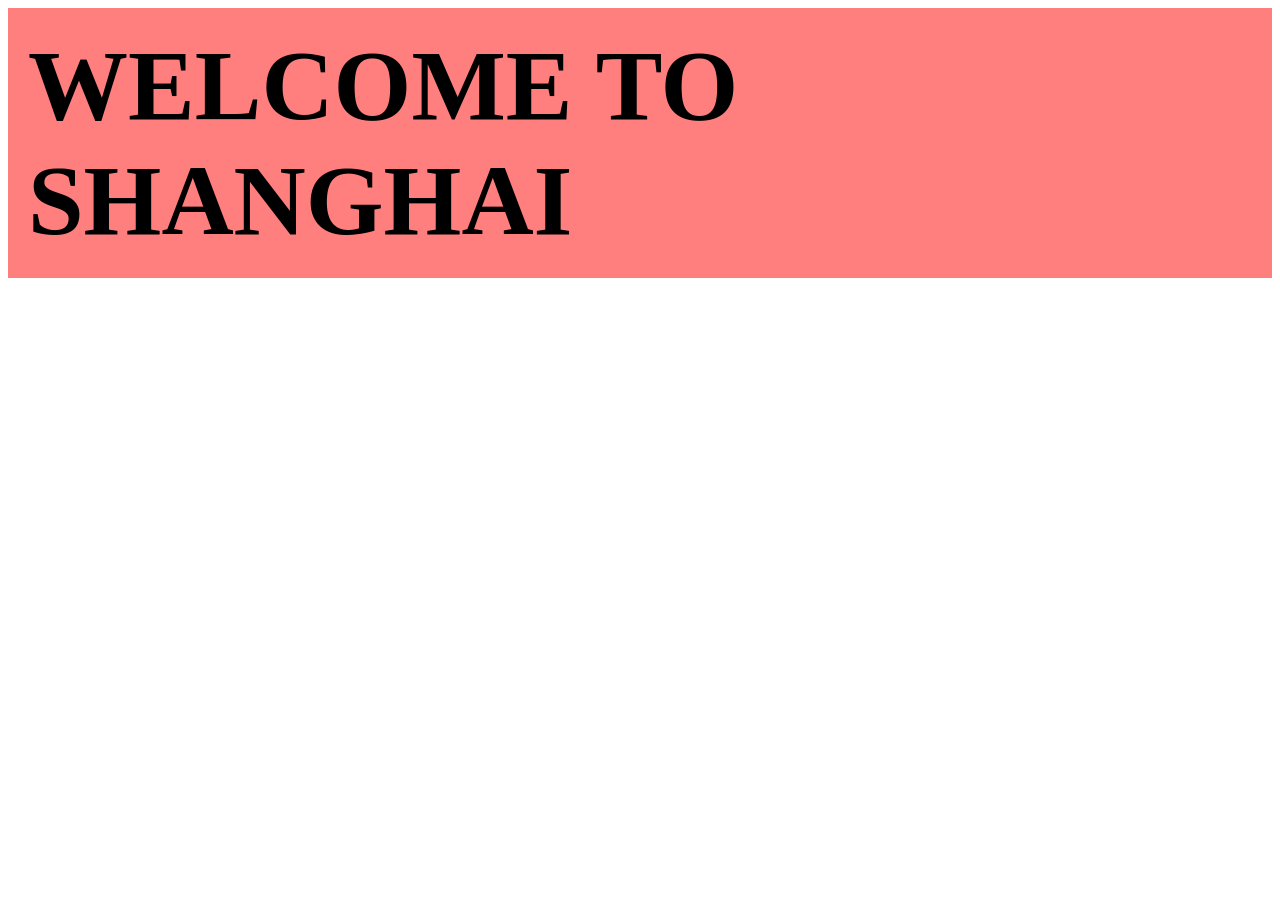
==== commit 9d1e1931: "Update index.html" ====
--- a/index.html
+++ b/index.html
@@ -1,37 +1,15 @@
-<!DOCTYPE html>
-<html lang="ru">
+<html lang="en">
   <head>
     <meta charset="UTF-8" />
     <meta name="viewport" content="width=device-width, initial-scale=1.0" />
-    <title>Медиазапросы</title>
+    <title>Welcome to Shanghai</title>
     <link
       rel="stylesheet"
       href="https://code.s3.yandex.net/web-code/fonts/fonts.css"
     />
-    <link rel="stylesheet" href="./styles/variables.css" />
-    <link rel="stylesheet" href="./styles/form-defaults.css" />
     <link rel="stylesheet" href="./styles/style.css" />
   </head>
   <body>
-    <form class="form">
-      <label class="input-component input-component_type_text">
-        <span>Имя</span>
-        <input type="text" name="name" />
-      </label>
-      <label class="input-component input-component_type_email">
-        <span>Email</span>
-        <input type="email" id="email" name="email" />
-      </label>
-      <label class="input-component input-component_type_tel">
-        <span>Телефон</span>
-        <input type="tel" name="phone" />
-      </label>
-      <label class="input-component input-component_type_textarea">
-        <span>Сообщение</span>
-        <textarea name="message"></textarea>
-      </label>
-      <button class="form-submit-button" type="submit">Отправить</button>
-    </form>
-    <script src="./scripts/script.js"></script>
+    <h1 class="title">Welcome to Shanghai</h1>
   </body>
 </html>
--- a/styles/style.css
+++ b/styles/style.css
@@ -4,110 +4,27 @@
   box-sizing: border-box;
 }
 
-body {
+@media (prefers-contrast: more) { 
+  body {
   display: grid;
   place-items: center;
   min-block-size: 100dvb;
   margin: 0;
-  font-family: var(--main-font-family), sans-serif;
-  font-size: var(--main-text-size, 18px);
-  background-color: var(--white);
-  background-image: var(--bg-pattern);
+  padding: 2em;
+  font-family: 'Open Sans', sans-serif;
+  font-size: 18px;
+  background-color: rgb(255 0 0);
+  background-image: none;
+  background-position: center;
+  background-size: cover;
+  color: rgb(255 255 255);
+  }
 }
 
-h1,
-h2,
-h3,
-p {
+.title {
   margin: 0;
-  padding: 0;
+  padding: 0.2em;
+  font-size: clamp(2.5rem, 0.8929rem + 7.1429vi, 6.25rem);
+  text-transform: uppercase;
+  background-color: rgb(255 0 0 / 0.5);
 }
-
-ul {
-  padding: 0;
-  list-style: none;
-}
-
-a {
-  color: inherit;
-  text-decoration: none;
-}
-
-h1 {
-  border-radius: 4px;
-  padding: 0.5em 1em;
-  color: var(--white, #fff);
-  font-weight: 800;
-  font-size: var(--h1-font-size, 45px);
-  text-transform: uppercase;
-  background-color: rgb(0 0 0 / 0.8);
-}
-
-h2 {
-  font-weight: 800;
-  font-size: var(--h2-font-size, 38px);
-  text-transform: uppercase;
-}
-
-h3 {
-  font-weight: 800;
-  font-size: var(--h3-font-size, 31px);
-  text-transform: uppercase;
-}
-
-.visually-hidden {
-  position: absolute;
-  inline-size: 1px;
-  block-size: 1px;
-  margin: -1px;
-  border: 0;
-  padding: 0;
-  overflow: hidden;
-  clip: rect(0 0 0 0);
-}
-
-.form {
-  display: grid;
-  grid-template-columns: 1fr 1fr 1fr;
-  gap: 1em;
-  inline-size: 90%;
-}
-
-.input-component_type_textarea {
-  grid-column: span 2;
-}
-
-.form-submit-button {
-  align-self: end;
-  inline-size: 100%;
-}
-
-.form-message {
-  position: absolute;
-  inset: 20px 5% auto auto;
-  inline-size: 30%;
-  padding: 1em;
-  background-color: var(--yellow);
-}
-@media (width <= 768px) {
-  .form {
-    grid-template-columns: 1fr 1fr;
-  }
-
-  .input-component_type_textarea {
-    grid-column: 2;
-    grid-row: 1 / 3;
-  }
-
-  .form-submit-button {
-    grid-column: 2;
-  }
-
-  .form-message {
-    inline-size: 45%;
-  }
-
-  textarea {
-    block-size: calc(100% - 1lh);
-  }
-}
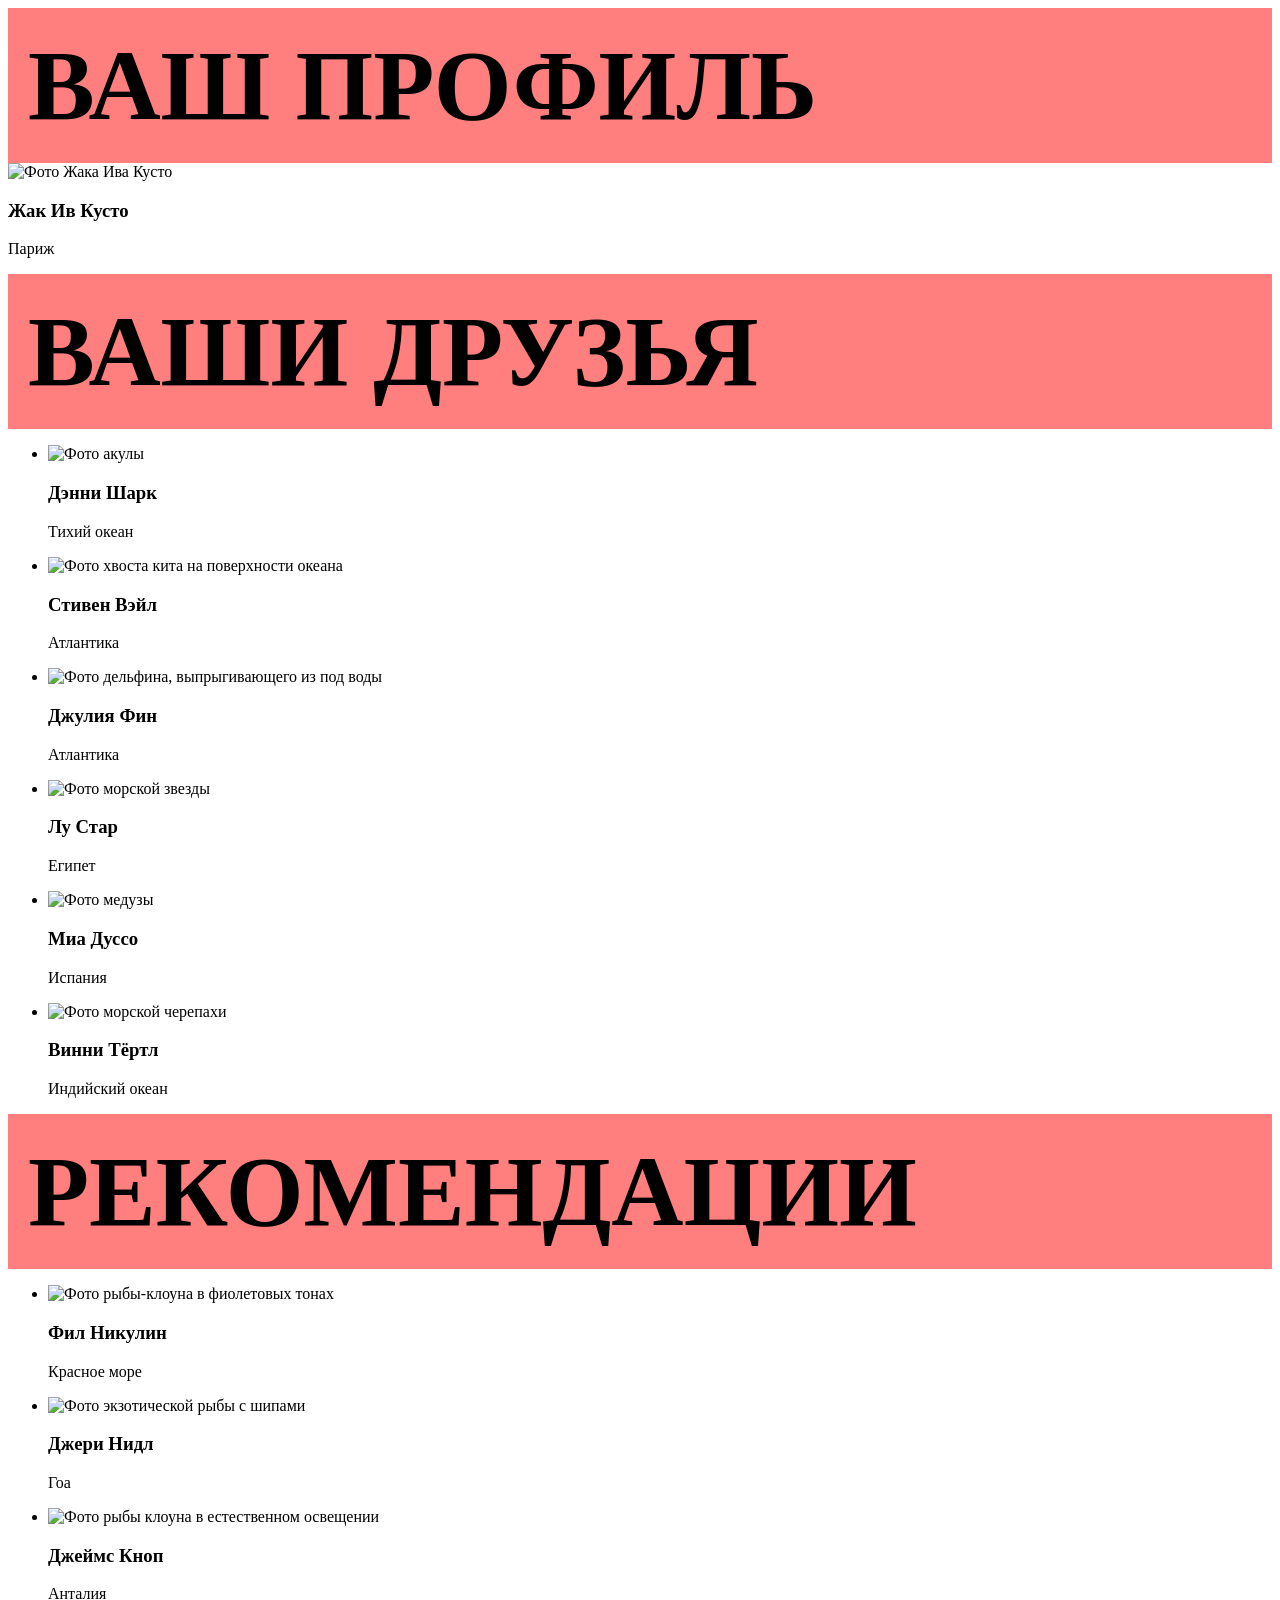
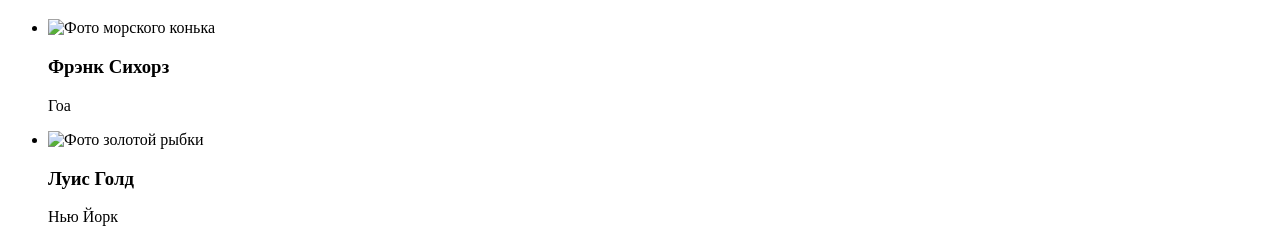
==== commit 30f11961: "Update index.html" ====
--- a/index.html
+++ b/index.html
@@ -1,8 +1,9 @@
-<html lang="en">
+<!DOCTYPE html>
+<html lang="ru">
   <head>
     <meta charset="UTF-8" />
     <meta name="viewport" content="width=device-width, initial-scale=1.0" />
-    <title>Welcome to Shanghai</title>
+    <title>Медиазапросы от контейнера</title>
     <link
       rel="stylesheet"
       href="https://code.s3.yandex.net/web-code/fonts/fonts.css"
@@ -10,6 +11,174 @@
     <link rel="stylesheet" href="./styles/style.css" />
   </head>
   <body>
-    <h1 class="title">Welcome to Shanghai</h1>
+    <main class="content">
+      <aside class="profile">
+        <h2 class="title">Ваш профиль</h2>
+        <article class="card">
+          <img
+            src="./images/jak.jpg"
+            alt="Фото Жака Ива Кусто"
+            class="card__image"
+          />
+          <div class="card__description">
+            <h3 class="card__title">Жак Ив Кусто</h3>
+            <p class="card__subtitle">Париж</p>
+          </div>
+        </article>
+      </aside>
+      <section class="friends">
+        <h2 class="title">Ваши друзья</h2>
+        <ul>
+          <li>
+            <article class="card">
+              <img
+                src="./images/shark.jpg"
+                alt="Фото акулы"
+                class="card__image"
+              />
+              <div class="card__description">
+                <h3 class="card__title">Дэнни Шарк</h3>
+                <p class="card__subtitle">Тихий океан</p>
+              </div>
+            </article>
+          </li>
+          <li>
+            <article class="card">
+              <img
+                src="./images/whale.jpg"
+                alt="Фото хвоста кита на поверхности океана"
+                class="card__image"
+              />
+              <div class="card__description">
+                <h3 class="card__title">Стивен Вэйл</h3>
+                <p class="card__subtitle">Атлантика</p>
+              </div>
+            </article>
+          </li>
+          <li>
+            <article class="card">
+              <img
+                src="./images/dolphine.jpg"
+                alt="Фото дельфина, выпрыгивающего из под воды"
+                class="card__image"
+              />
+              <div class="card__description">
+                <h3 class="card__title">Джулия Фин</h3>
+                <p class="card__subtitle">Атлантика</p>
+              </div>
+            </article>
+          </li>
+          <li>
+            <article class="card">
+              <img
+                src="./images/star.jpg"
+                alt="Фото морской звезды"
+                class="card__image"
+              />
+              <div class="card__description">
+                <h3 class="card__title">Лу Стар</h3>
+                <p class="card__subtitle">Египет</p>
+              </div>
+            </article>
+          </li>
+          <li>
+            <article class="card">
+              <img
+                src="./images/medusa.jpg"
+                alt="Фото медузы"
+                class="card__image"
+              />
+              <div class="card__description">
+                <h3 class="card__title">Миа Дуссо</h3>
+                <p class="card__subtitle">Испания</p>
+              </div>
+            </article>
+          </li>
+          <li>
+            <article class="card">
+              <img
+                src="./images/turtle.jpg"
+                alt="Фото морской черепахи"
+                class="card__image"
+              />
+              <div class="card__description">
+                <h3 class="card__title">Винни Тёртл</h3>
+                <p class="card__subtitle">Индийский океан</p>
+              </div>
+            </article>
+          </li>
+        </ul>
+      </section>
+      <section class="recommendations">
+        <h2 class="title">Рекомендации</h2>
+        <ul>
+          <li>
+            <article class="card">
+              <img
+                src="./images/clown.jpg"
+                alt="Фото рыбы-клоуна в фиолетовых тонах"
+                class="card__image"
+              />
+              <div class="card__description">
+                <h3 class="card__title">Фил Никулин</h3>
+                <p class="card__subtitle">Красное море</p>
+              </div>
+            </article>
+          </li>
+          <li>
+            <article class="card">
+              <img
+                src="./images/hmmm.jpg"
+                alt="Фото экзотической рыбы с шипами"
+                class="card__image"
+              />
+              <div class="card__description">
+                <h3 class="card__title">Джери Нидл</h3>
+                <p class="card__subtitle">Гоа</p>
+              </div>
+            </article>
+          </li>
+          <li>
+            <article class="card">
+              <img
+                src="./images/clownfish.jpg"
+                alt="Фото рыбы клоуна в естественном освещении"
+                class="card__image"
+              />
+              <div class="card__description">
+                <h3 class="card__title">Джеймс Кноп</h3>
+                <p class="card__subtitle">Анталия</p>
+              </div>
+            </article>
+          </li>
+          <li>
+            <article class="card">
+              <img
+                src="./images/seahorse.jpg"
+                alt="Фото морского конька"
+                class="card__image"
+              />
+              <div class="card__description">
+                <h3 class="card__title">Фрэнк Сихорз</h3>
+                <p class="card__subtitle">Гоа</p>
+              </div>
+            </article>
+          </li>
+          <li>
+            <article class="card">
+              <img
+                src="./images/gold.jpg"
+                alt="Фото золотой рыбки"
+                class="card__image"
+              />
+              <div class="card__description">
+                <h3 class="card__title">Луис Голд</h3>
+                <p class="card__subtitle">Нью Йорк</p>
+              </div>
+            </article>
+          </li>
+        </ul>
+      </section>
+    </main>
   </body>
 </html>
